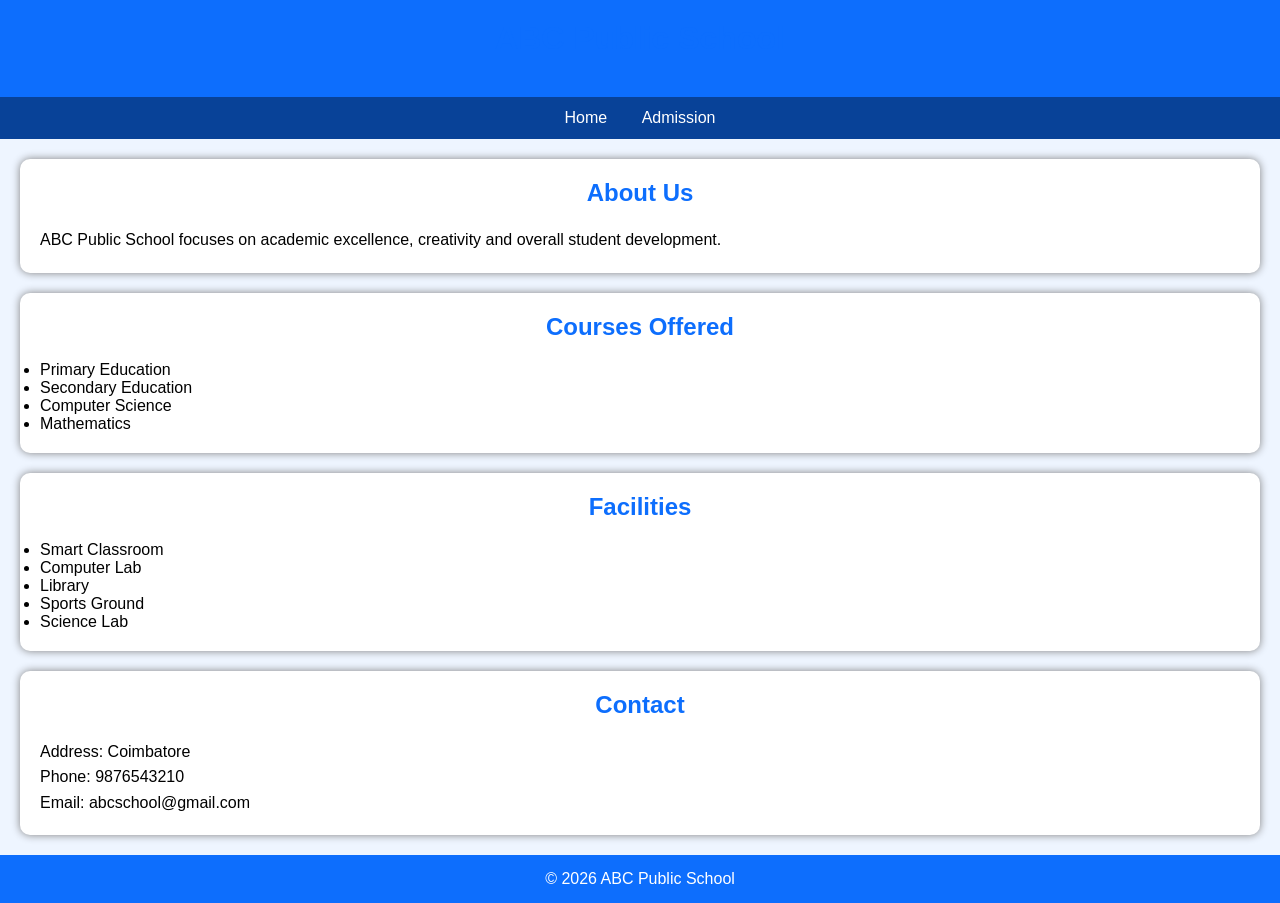
==== about.html @ 3c08ed57 "about.html" ====
<!DOCTYPE html>
<html>
<head>
<title>About School</title>
<link rel="stylesheet" href="style.css">
</head>

<body>

<header>
<h1>ABC Public School</h1>
</header>

<nav>
<a href="index.html">Home</a>
<a href="admission.html">Admission</a>
</nav>


<div class="box">

<h2>About Us</h2>

<p>
ABC Public School focuses on academic excellence,
creativity and overall student development.
</p>

</div>


<div class="box">

<h2>Courses Offered</h2>

<ul>
<li>Primary Education</li>
<li>Secondary Education</li>
<li>Computer Science</li>
<li>Mathematics</li>
</ul>

</div>


<div class="box">

<h2>Facilities</h2>

<ul>
<li>Smart Classroom</li>
<li>Computer Lab</li>
<li>Library</li>
<li>Sports Ground</li>
<li>Science Lab</li>
</ul>

</div>


<div class="box">

<h2>Contact</h2>

<p>
Address: Coimbatore<br>
Phone: 9876543210<br>
Email: abcschool@gmail.com
</p>

</div>


<footer>
© 2026 ABC Public School
</footer>


</body>
</html>
---- style.css ----
*{
    margin:0;
    padding:0;
    box-sizing:border-box;
    font-family:Arial,sans-serif;
}

body{
    background:#eef5ff;
}

header{
    background:#0d6efd;
    color:white;
    text-align:center;
    padding:20px;
}

nav{
    background:#084298;
    text-align:center;
    padding:12px;
}

nav a{
    color:white;
    text-decoration:none;
    margin:15px;
}

.container{
    width:80%;
    margin:30px auto;
    background:white;
    padding:30px;
    border-radius:10px;
    box-shadow:0 0 10px gray;
}

h1,h2{
    color:#0d6efd;
    text-align:center;
    margin-bottom:20px;
}

p{
    line-height:1.6;
}

input,select,textarea{
    width:100%;
    padding:10px;
    margin:10px 0;
}

button{
    background:#0d6efd;
    color:white;
    padding:10px 20px;
    border:none;
    border-radius:5px;
}

.box{
    background:white;
    padding:20px;
    margin:20px;
    border-radius:10px;
    box-shadow:0 0 8px gray;
}

footer{
    background:#0d6efd;
    color:white;
    text-align:center;
    padding:15px;
}

@media(max-width:600px){
    .container{
        width:95%;
    }

    nav a{
        display:block;
        margin:10px;
    }
}
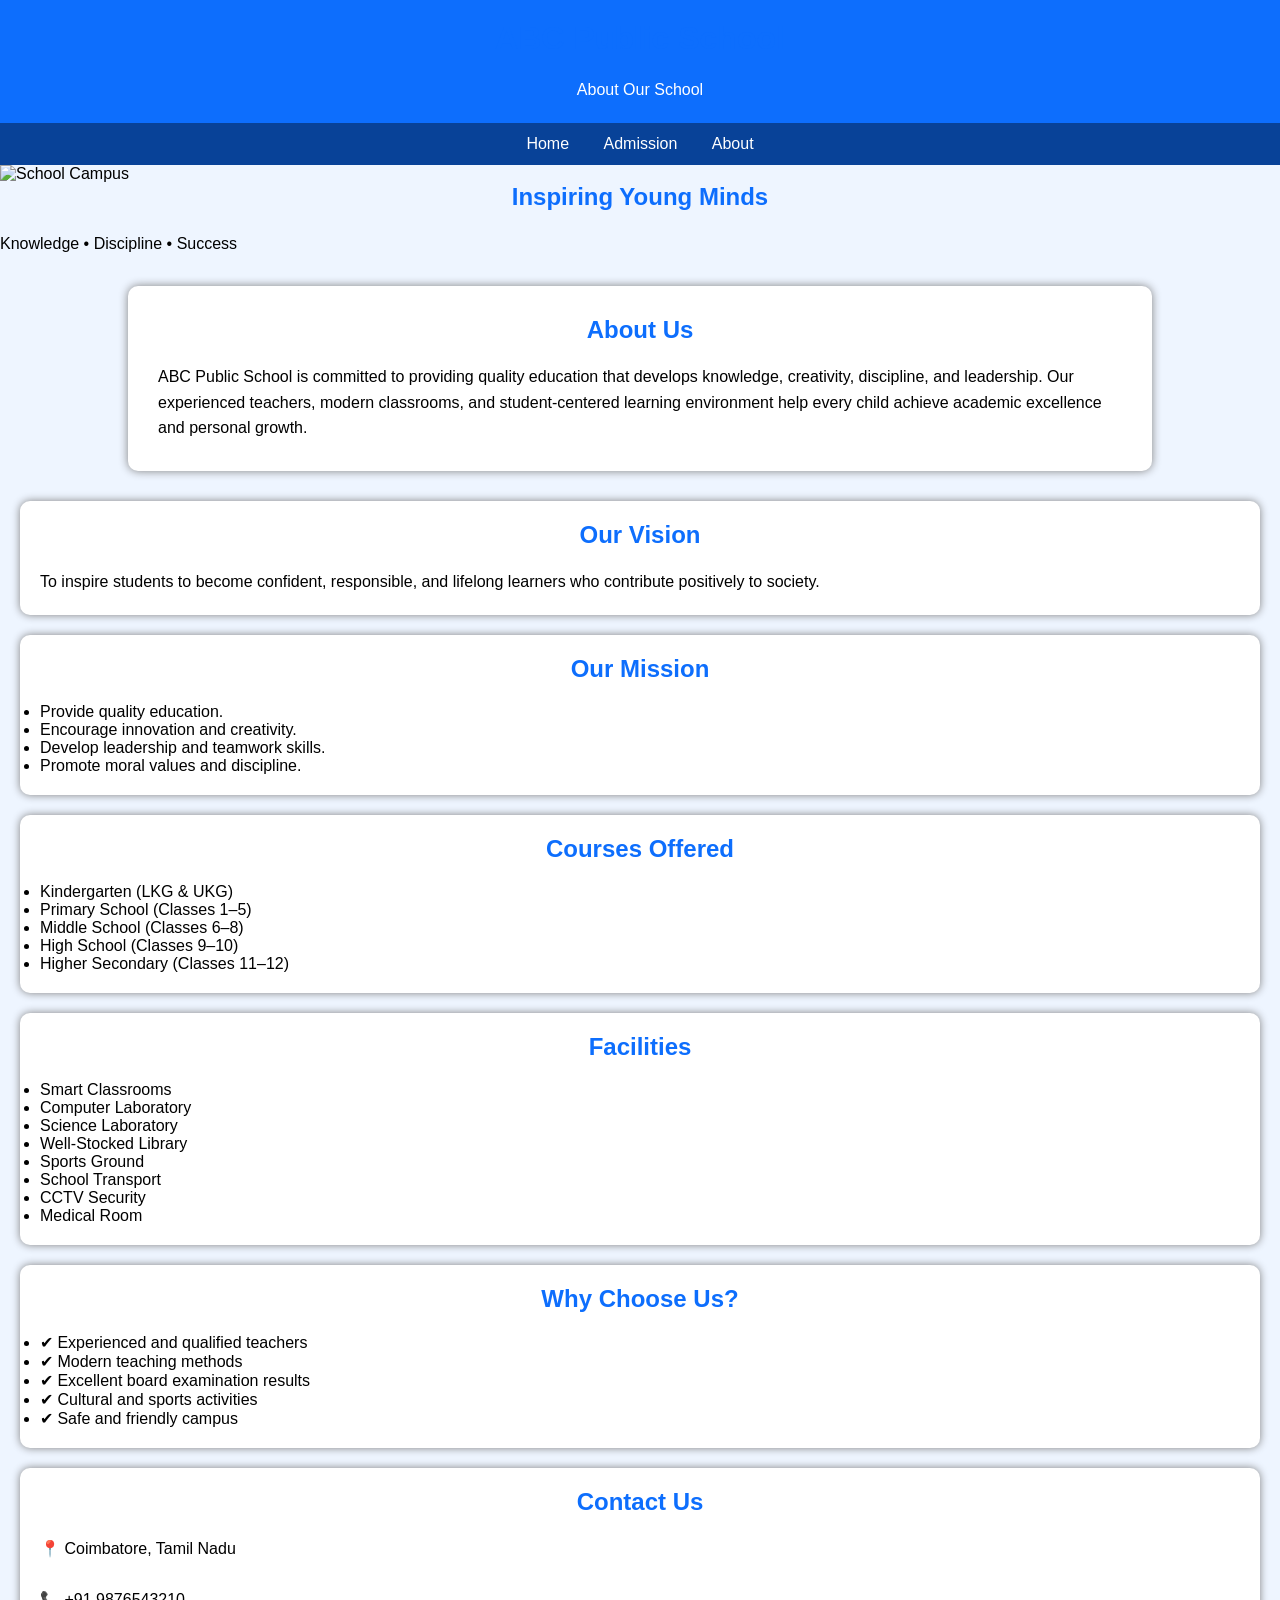
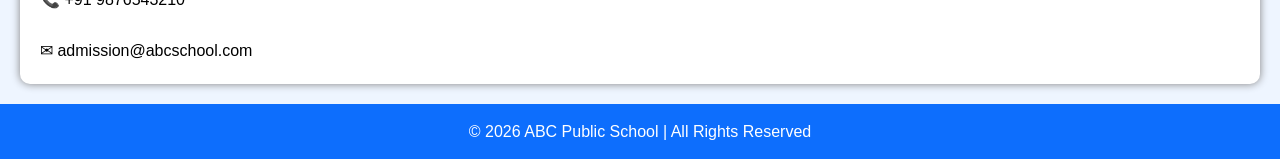
==== commit bb2e58e6: "about.html Updated the About page with new content, including school vision, mission, courses offere" ====
--- a/about.html
+++ b/about.html
@@ -1,7 +1,9 @@
 <!DOCTYPE html>
-<html>
+<html lang="en">
 <head>
-<title>About School</title>
+<meta charset="UTF-8">
+<meta name="viewport" content="width=device-width, initial-scale=1.0">
+<title>About ABC Public School</title>
 <link rel="stylesheet" href="style.css">
 </head>
 
@@ -9,72 +11,133 @@
 
 <header>
 <h1>ABC Public School</h1>
+<p>About Our School</p>
 </header>
 
 <nav>
 <a href="index.html">Home</a>
 <a href="admission.html">Admission</a>
+<a href="about.html">About</a>
 </nav>
 
+<!-- School Image -->
+<section class="hero">
+<img src="https://images.unsplash.com/photo-1523050854058-8df90110c9f1?w=1200" alt="School Campus">
 
-<div class="box">
+<div class="hero-text">
+<h2>Inspiring Young Minds</h2>
+<p>Knowledge • Discipline • Success</p>
+</div>
+</section>
+
+<!-- About -->
+<div class="container">
 
 <h2>About Us</h2>
 
 <p>
-ABC Public School focuses on academic excellence,
-creativity and overall student development.
+ABC Public School is committed to providing quality education that develops
+knowledge, creativity, discipline, and leadership. Our experienced teachers,
+modern classrooms, and student-centered learning environment help every child
+achieve academic excellence and personal growth.
 </p>
 
 </div>
 
+<!-- Vision -->
+<div class="box">
 
+<h2>Our Vision</h2>
+
+<p>
+To inspire students to become confident, responsible, and lifelong learners
+who contribute positively to society.
+</p>
+
+</div>
+
+<!-- Mission -->
+<div class="box">
+
+<h2>Our Mission</h2>
+
+<ul>
+<li>Provide quality education.</li>
+<li>Encourage innovation and creativity.</li>
+<li>Develop leadership and teamwork skills.</li>
+<li>Promote moral values and discipline.</li>
+</ul>
+
+</div>
+
+<!-- Courses -->
 <div class="box">
 
 <h2>Courses Offered</h2>
 
 <ul>
-<li>Primary Education</li>
-<li>Secondary Education</li>
-<li>Computer Science</li>
-<li>Mathematics</li>
+<li>Kindergarten (LKG & UKG)</li>
+<li>Primary School (Classes 1–5)</li>
+<li>Middle School (Classes 6–8)</li>
+<li>High School (Classes 9–10)</li>
+<li>Higher Secondary (Classes 11–12)</li>
 </ul>
 
 </div>
 
-
+<!-- Facilities -->
 <div class="box">
 
 <h2>Facilities</h2>
 
 <ul>
-<li>Smart Classroom</li>
-<li>Computer Lab</li>
-<li>Library</li>
+<li>Smart Classrooms</li>
+<li>Computer Laboratory</li>
+<li>Science Laboratory</li>
+<li>Well-Stocked Library</li>
 <li>Sports Ground</li>
-<li>Science Lab</li>
+<li>School Transport</li>
+<li>CCTV Security</li>
+<li>Medical Room</li>
 </ul>
 
 </div>
 
-
+<!-- Achievements -->
 <div class="box">
 
-<h2>Contact</h2>
+<h2>Why Choose Us?</h2>
+
+<ul>
+<li>✔ Experienced and qualified teachers</li>
+<li>✔ Modern teaching methods</li>
+<li>✔ Excellent board examination results</li>
+<li>✔ Cultural and sports activities</li>
+<li>✔ Safe and friendly campus</li>
+</ul>
+
+</div>
+
+<!-- Contact -->
+<div class="box">
+
+<h2>Contact Us</h2>
 
 <p>
-Address: Coimbatore<br>
-Phone: 9876543210<br>
-Email: abcschool@gmail.com
+📍 Coimbatore, Tamil Nadu<br><br>
+
+📞 +91 9876543210<br><br>
+
+✉ admission@abcschool.com
 </p>
 
 </div>
 
+<footer>
 
-<footer>
-© 2026 ABC Public School
+<p>© 2026 ABC Public School | All Rights Reserved</p>
+
 </footer>
-
 
 </body>
 </html>
